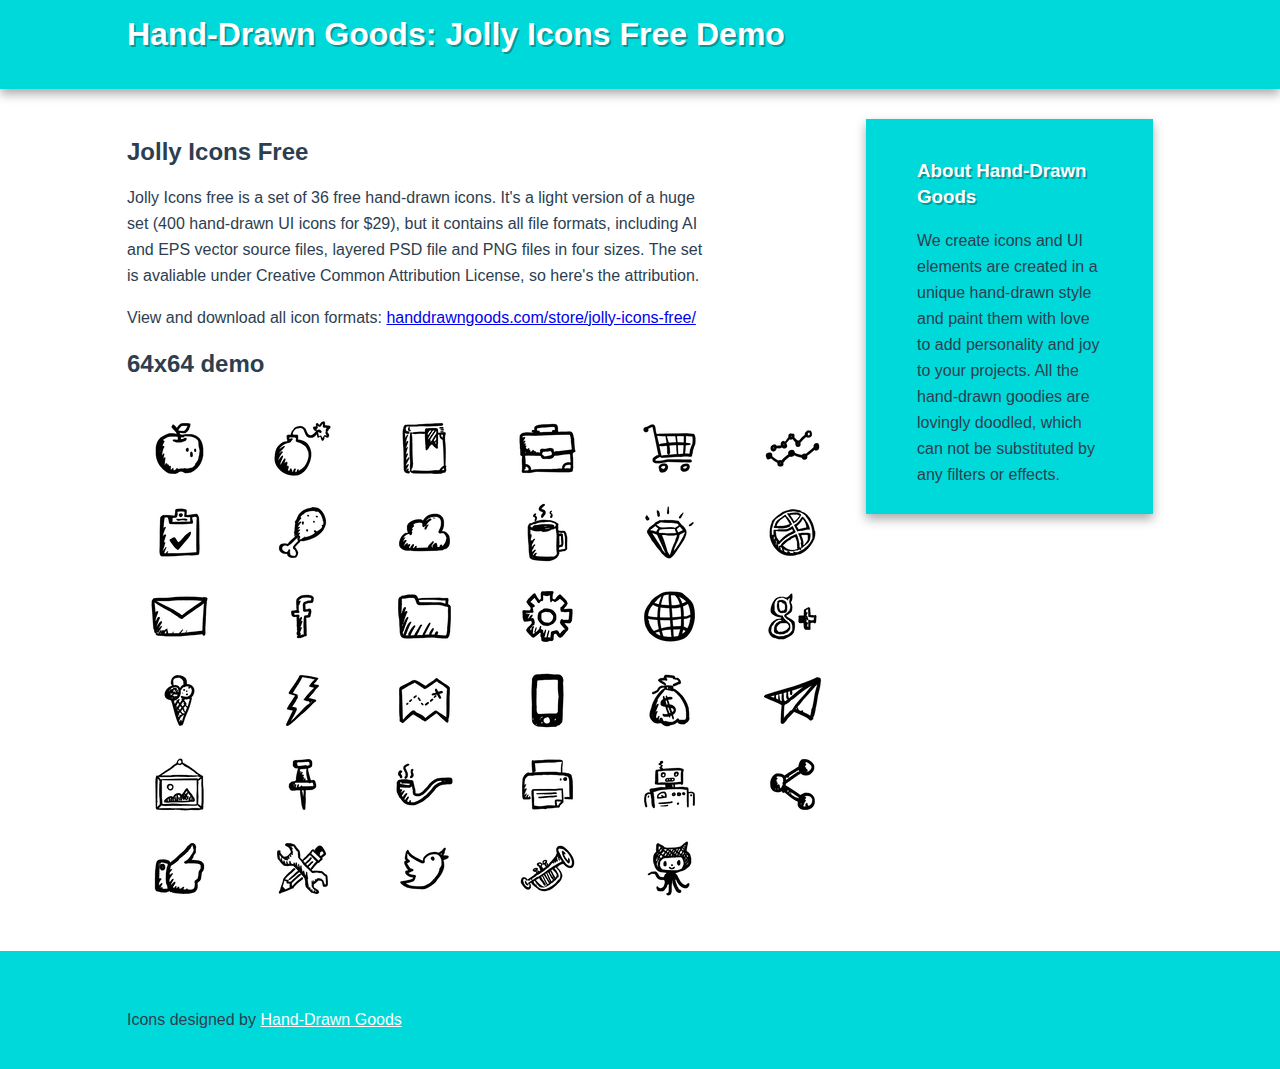
==== index.html @ b7d657a1 "Initial commit" ====
<!DOCTYPE html>
<!--[if lt IE 7]>      <html class="no-js lt-ie9 lt-ie8 lt-ie7"> <![endif]-->
<!--[if IE 7]>         <html class="no-js lt-ie9 lt-ie8"> <![endif]-->
<!--[if IE 8]>         <html class="no-js lt-ie9"> <![endif]-->
<!--[if gt IE 8]><!--> <html class="no-js"> <!--<![endif]-->
    <head>
        <meta charset="utf-8">
        <meta http-equiv="X-UA-Compatible" content="IE=edge,chrome=1">
        <title></title>
        <meta name="description" content="">
        <meta name="viewport" content="width=device-width, initial-scale=1">

        <link rel="stylesheet" href="main.css">

    </head>
    <body>
        <!--[if lt IE 7]>
            <p class="browsehappy">You are using an <strong>outdated</strong> browser. Please <a href="http://browsehappy.com/">upgrade your browser</a> to improve your experience.</p>
        <![endif]-->

        <div class="header-container">
            <header class="wrapper clearfix">
                <h1 class="title on-highlight">Hand-Drawn Goods: Jolly Icons Free Demo</h1>
            </header>
        </div>

        <div class="main-container">
            <div class="main wrapper clearfix">

                <article>
                    <header>
                        <h2>Jolly Icons Free</h2>
<p>Jolly Icons free is a set of 36 free hand-drawn icons. It's a light version of a huge set (400 hand-drawn UI icons for $29), but it contains all file formats, including AI and EPS vector source files, layered PSD file and PNG files
in four sizes. The set is avaliable under Creative Common Attribution License, so here's the attribution.</p>

    View and download all icon formats: <a href="http://handdrawngoods.com/store/jolly-icons-free/" title="Hand Drawn Goods – Web Icons and UI Elements">handdrawngoods.com/store/jolly-icons-free/</a>

                    </header>
                    <section>
                        <h2>64x64 demo</h2>

        <!-- Grid 1/6 -->
        <div class="grid grid-pad">
            <div class="col-1-6">
                <div class="icon">
                    <img src="img/apple_64.png" alt="Apple vector icon — Jolly Icons Free" />
                </div>
            </div>
            <div class="col-1-6">
                <div class="icon">
                    <img src="img/bomb_64.png" alt="Bomb vector icon — Jolly Icons Free" />
                </div>
            </div>
            <div class="col-1-6">
                <div class="icon">
                    <img src="img/book_64.png" alt="Book vector icon — Jolly Icons Free" />
                </div>
            </div>
            <div class="col-1-6">
                <div class="icon">
                    <img src="img/briefcase_64.png" alt="Briefcase vector icon — Jolly Icons Free" />
                </div>
            </div>
            <div class="col-1-6">
                <div class="icon">
                    <img src="img/cart_64.png" alt="Cart vector icon — Jolly Icons Free" />
                </div>
            </div>
            <div class="col-1-6">
                <div class="icon">
                    <img src="img/chart_64.png" alt="Chart vector icon — Jolly Icons Free" />
                </div>
            </div>
        </div>

        <!-- Grid 1/6 -->
        <div class="grid grid-pad">
            <div class="col-1-6">
                <div class="icon">
                   <img src="img/checklist_64.png" alt="Checklist vector icon — Jolly Icons Free" />
                </div>
            </div>
            <div class="col-1-6">
                <div class="icon">
                    <img src="img/chicken_64.png" alt="Chicken vector icon — Jolly Icons Free" />
                </div>
            </div>
            <div class="col-1-6">
                <div class="icon">
                    <img src="img/cloud_64.png" alt="Cloud vector icon — Jolly Icons Free" />
                </div>
            </div>
            <div class="col-1-6">
                <div class="icon">
                    <img src="img/coffee_64.png" alt="Coffee vector icon — Jolly Icons Free" />
                </div>
            </div>
            <div class="col-1-6">
                <div class="icon">
                    <img src="img/diamond_64.png" alt="Diamond vector icon — Jolly Icons Free" />
                </div>
            </div>
            <div class="col-1-6">
                <div class="icon">
                    <img src="img/dribbble_64.png" alt="Dribble vector icon — Jolly Icons Free" />
                </div>
            </div>
        </div>

                <!-- Grid 1/6 -->
        <div class="grid grid-pad">
            <div class="col-1-6">
                <div class="icon">
                    <img src="img/email_64.png" alt="Email vector icon — Jolly Icons Free" />                   
                </div>
            </div>
            <div class="col-1-6">
                <div class="icon">
                    <img src="img/facebook_64.png" alt="Facebook vector icon — Jolly Icons Free" />
                </div>
            </div>
            <div class="col-1-6">
                <div class="icon">
                    <img src="img/folder_64.png" alt="Folder vector icon — Jolly Icons Free" />
                </div>
            </div>
            <div class="col-1-6">
                <div class="icon">
                    <img src="img/gear_64.png" alt="Giftbox vector icon — Jolly Icons Free" />
                </div>
            </div>
            <div class="col-1-6">
                <div class="icon">
                    <img src="img/globe_64.png" alt="Globe vector icon — Jolly Icons Free" />
                </div>
            </div>
            <div class="col-1-6">
                <div class="icon">
                    <img src="img/google-plus_64.png" alt="Google Plus vector icon — Jolly Icons Free" />
                </div>
            </div>
        </div>

                <!-- Grid 1/6 -->
        <div class="grid grid-pad">
            <div class="col-1-6">
                <div class="icon">
                    <img src="img/icecream_64.png" alt="Ice-cream vector icon — Jolly Icons Free" />                   
                </div>
            </div>
            <div class="col-1-6">
                <div class="icon">
                    <img src="img/lightning_64.png" alt="Lightning vector icon — Jolly Icons Free" />
                </div>
            </div>
            <div class="col-1-6">
                <div class="icon">
                    <img src="img/map_64.png" alt="Map vector icon — Jolly Icons Free" />
                </div>
            </div>
            <div class="col-1-6">
                <div class="icon">
                    <img src="img/mobile_64.png" alt="Mobile vector icon — Jolly Icons Free" />
                </div>
            </div>
            <div class="col-1-6">
                <div class="icon">
                    <img src="img/money_64.png" alt="Money vector icon — Jolly Icons Free" />
                </div>
            </div>
            <div class="col-1-6">
                <div class="icon">
                    <img src="img/paper-plane_64.png" alt="Paper plane vector icon — Jolly Icons Free" />
                </div>
            </div>
        </div>

                <!-- Grid 1/6 -->
        <div class="grid grid-pad">
            <div class="col-1-6">
                <div class="icon">
                    <img src="img/picture_64.png" alt="Picture vector icon — Jolly Icons Free" />                </div>
            </div>
            <div class="col-1-6">
                <div class="icon">
                    <img src="img/pin_64.png" alt="Pin vector icon — Jolly Icons Free" />
                </div>
            </div>
            <div class="col-1-6">
                <div class="icon">
                    <img src="img/pipe_64.png" alt="Pipe vector icon — Jolly Icons Free" />
                </div>
            </div>
            <div class="col-1-6">
                <div class="icon">
                    <img src="img/print_64.png" alt="Print vector icon — Jolly Icons Free" />
                </div>
            </div>
            <div class="col-1-6">
                <div class="icon">
                    <img src="img/robot_64.png" alt="Robott vector icon — Jolly Icons Free" />
                </div>
            </div>
            <div class="col-1-6">
                <div class="icon">
                    <img src="img/share_64.png" alt="Share vector icon — Jolly Icons Free" />
                </div>
            </div>
        </div>

                <!-- Grid 1/6 -->
        <div class="grid grid-pad">
            <div class="col-1-6">
                <div class="icon">
                    <img src="img/thumb-up_64.png" alt="Like vector icon — Jolly Icons Free" />
                </div>
            </div>
            <div class="col-1-6">
                <div class="icon">
                    <img src="img/tools_64.png" alt="Trumphet vector icon — Jolly Icons Free" />
                </div>
            </div>
            <div class="col-1-6">
                <div class="icon">
                    <img src="img/twitter_64.png" alt="Twitter vector icon — Jolly Icons Free" />
                </div>
            </div>
            <div class="col-1-6">
                <div class="icon">
                    <img src="img/trumpet_64.png" alt="Trumpet vector icon — Jolly Icons Free" />
                </div>
            </div>
            <div class="col-1-6">
                <div class="icon">
                    <img src="img/github_64.png" alt="Github vector icon — Jolly Icons Free" />
                </div>
            </div>
            <div class="col-1-6">
                <div class="icon">

                </div>
            </div>
        </div>

                <!-- Grid 1/6 -->
        <div class="grid grid-pad">
            <div class="col-1-6">
                <div class="icon">
                   
                </div>
            </div>
            <div class="col-1-6">
                <div class="icon">

                </div>
            </div>
            <div class="col-1-6">
                <div class="icon">

                </div>
            </div>
            <div class="col-1-6">
                <div class="icon">

                </div>
            </div>
            <div class="col-1-6">
                <div class="icon">

                </div>
            </div>
            <div class="col-1-6">
                <div class="icon">

                </div>
            </div>
        </div>

                    </section>
                    
                </article>

                <aside>
                    <h3 class="on-highlight">About Hand-Drawn Goods</h3>
                    <p class="on-blue">We create icons and UI elements are created in a unique hand-drawn style and paint them with love to add personality and joy to your projects. All the hand-drawn goodies are lovingly doodled, which can not be substituted by any filters or effects.</p>
                </aside>

            </div> <!-- #main -->
        </div> <!-- #main-container -->

        <div class="footer-container">
            <footer class="wrapper">
                <p class="on-blue">Icons designed by <a href="http://handdrawngoods.com" title="Hand Drawn Goods – Web Icons and UI Elements">Hand-Drawn Goods</a></p>
            </footer>
        </div>

    </body>
</html>
---- main.css ----
/*! normalize.css v1.1.3 | MIT License | git.io/normalize */article,aside,details,figcaption,figure,footer,header,hgroup,main,nav,section,summary{display:block}audio,canvas,video{display:inline-block;*display:inline;*zoom:1}audio:not([controls]){display:none;height:0}[hidden]{display:none}html{font-size:100%;-ms-text-size-adjust:100%;-webkit-text-size-adjust:100%}html,button,input,select,textarea{font-family:sans-serif}body{margin:0}a:focus{outline:thin dotted}a:active,a:hover{outline:0}h1{font-size:2em;margin:.67em 0}h2{font-size:1.5em;margin:.83em 0}h3{font-size:1.17em;margin:1em 0}h4{font-size:1em;margin:1.33em 0}h5{font-size:.83em;margin:1.67em 0}h6{font-size:.67em;margin:2.33em 0}abbr[title]{border-bottom:1px dotted}b,strong{font-weight:bold}blockquote{margin:1em 40px}dfn{font-style:italic}hr{-moz-box-sizing:content-box;box-sizing:content-box;height:0}mark{background:#ff0;color:#000}p,pre{margin:1em 0}code,kbd,pre,samp{font-family:monospace,serif;_font-family:'courier new',monospace;font-size:1em}pre{white-space:pre;white-space:pre-wrap;word-wrap:break-word}q{quotes:none}q:before,q:after{content:'';content:none}small{font-size:80%}sub,sup{font-size:75%;line-height:0;position:relative;vertical-align:baseline}sup{top:-0.5em}sub{bottom:-0.25em}dl,menu,ol,ul{margin:1em 0}dd{margin:0 0 0 40px}menu,ol,ul{padding:0 0 0 40px}nav ul,nav ol{list-style:none;list-style-image:none}img{border:0;-ms-interpolation-mode:bicubic}svg:not(:root){overflow:hidden}figure{margin:0}form{margin:0}fieldset{border:1px solid silver;margin:0 2px;padding:.35em .625em .75em}legend{border:0;padding:0;white-space:normal;*margin-left:-7px}button,input,select,textarea{font-size:100%;margin:0;vertical-align:baseline;*vertical-align:middle}button,input{line-height:normal}button,select{text-transform:none}button,html input[type="button"],input[type="reset"],input[type="submit"]{-webkit-appearance:button;cursor:pointer;*overflow:visible}button[disabled],html input[disabled]{cursor:default}input[type="checkbox"],input[type="radio"]{box-sizing:border-box;padding:0;*height:13px;*width:13px}input[type="search"]{-webkit-appearance:textfield;-moz-box-sizing:content-box;-webkit-box-sizing:content-box;box-sizing:content-box}input[type="search"]::-webkit-search-cancel-button,input[type="search"]::-webkit-search-decoration{-webkit-appearance:none}button::-moz-focus-inner,input::-moz-focus-inner{border:0;padding:0}textarea{overflow:auto;vertical-align:top}table{border-collapse:collapse;border-spacing:0}

/*! HTML5 Boilerplate v4.3.0 | MIT License | http://h5bp.com/ */

html,
button,
input,
select,
textarea {
    color: #222;
}

html {
    font-size: 1em;
    line-height: 1.4;
}

::-moz-selection {
    background: #b3d4fc;
    text-shadow: none;
}

::selection {
    background: #b3d4fc;
    text-shadow: none;
}

hr {
    display: block;
    height: 1px;
    border: 0;
    border-top: 1px solid #ccc;
    margin: 1em 0;
    padding: 0;
}

audio,
canvas,
img,
video {
    vertical-align: middle;
}

fieldset {
    border: 0;
    margin: 0;
    padding: 0;
}

textarea {
    resize: vertical;
}

.browsehappy {
    margin: 0.2em 0;
    background: #ccc;
    color: #000;
    padding: 0.2em 0;
}


/* ===== Initializr Styles ==================================================
   Author: Jonathan Verrecchia - verekia.com/initializr/responsive-template
   ========================================================================== */

body {
    font: 16px/26px Helvetica, Helvetica Neue, Arial;
    color: #2c3e50;
}

.wrapper {
    width: 90%;
    margin: 0 5%;
}

/* ===================
  Simple Grid
  Learn More - http://dallasbass.com/simple-grid-a-lightweight-responsive-css-grid/
  Project Page - http://thisisdallas.github.com/Simple-Grid/
  Author - Dallas Bass
  Site - dallasbass.com
   =================== */

*, *:after, *:before {
    -webkit-box-sizing: border-box;
    -moz-box-sizing: border-box;
    box-sizing: border-box;
}

body {
    margin: 0px;
}

[class*='col-'] {
    float: left;
    padding-right: 20px;
}

[class*='col-']:last-of-type {
    padding-right: 0px;
}

.grid {
    width: 100%;
    max-width: 1140px;
    min-width: 755px;
    margin: 0 auto;
    overflow: hidden;
}

.grid:after {
    content: "";
    display: table;
    clear: both;
}

.grid-pad {
    padding: 20px 0 0px 20px;
}

.grid-pad > [class*='col-']:last-of-type {
    padding-right: 20px;
}

.push-right {
    float: right;
}

/* Content Columns */

.col-1-1 {
    width: 100%;
}
.col-2-3, .col-8-12 {
    width: 66.66%;
}

.col-1-2, .col-6-12 {
    width: 50%;
}

.col-1-3, .col-4-12 {
    width: 33.33%;
}

.col-1-4, .col-3-12 {
    width: 25%;
}

.col-1-5 {
    width: 20%;
}

.col-1-6, .col-2-12 {
    width: 16.667%;
}

.col-1-7 {
    width: 14.28%;
}

.col-1-8 {
    width: 12.5%;
}

.col-1-9 {
    width: 11.1%;
}

.col-1-10 {
    width: 10%;
}

.col-1-11 {
    width: 9.09%;
}

.col-1-12 {
    width: 8.33%
}

/* Layout Columns */

.col-11-12 {
    width: 91.66%
}

.col-10-12 {
    width: 83.333%;
}

.col-9-12 {
    width: 75%;
}

.col-5-12 {
    width: 41.66%;
}

.col-7-12 {
    width: 58.33%
}

@media handheld, only screen and (max-width: 767px) {

    
    .grid {
        width: 100%;
        min-width: 0;
        margin-left: 0px;
        margin-right: 0px;
        padding-left: 0px;
        padding-right: 0px;
    }
    
    [class*='col-'] {
        width: auto;
        float: none;
        margin-left: 0px;
        margin-right: 0px;
        margin-top: 10px;
        margin-bottom: 10px;
        padding-left: 20px;
        padding-right: 20px;
    }
}


/* ===================
    ALL: Orange Theme
   =================== */

.header-container {
    border-bottom: 20px solid #00d9d9;
}

.footer-container,
.main aside {
    border-top: 20px solid #00d9d9;
}

.header-container,
.footer-container,
.main aside {
    background: #00d9d9;
}

.title {
    color: white;
}

/* ==============
    MOBILE: Menu
   ============== */

nav ul {
    margin: 0;
    padding: 0;
}

nav a {
    display: block;
    margin-bottom: 10px;
    padding: 15px 0;

    text-align: center;
    text-decoration: none;
    font-weight: bold;

    color: white;
    background: #00d9d9;
}

nav a:hover,
nav a:visited {
    color: white;
}

nav a:hover {
    text-decoration: underline;
}

/* ==============
    MOBILE: Main
   ============== */

.main {
    padding: 30px 0;
}

.main article h1 {
    font-size: 2em;
}

.main aside {
    color: white;
    padding: 0px 5% 10px;
}

.footer-container footer {
    color: white;
    padding: 20px 0;
}

/* ===============
    ALL: IE Fixes
   =============== */

.ie7 .title {
    padding-top: 20px;
}

/* ==========================================================================
   Jolly Icons Free Demo styles
   ========================================================================== */

.on-highlight {
    color: white;
    font-weight: 600;
    text-shadow: 2px 2px 0 rgba(0, 0, 0, 0.3);
}

.on-blue {
    color: #2c3e50;
}

.on-blue a {
    color: #fff;
}










/* ==========================================================================
   Media Queries
   ========================================================================== */

@media only screen and (min-width: 480px) {

/* ====================
    INTERMEDIATE: Menu
   ==================== */

    nav a {
        float: left;
        width: 27%;
        margin: 0 1.7%;
        padding: 25px 2%;
        margin-bottom: 0;
    }

    nav li:first-child a {
        margin-left: 0;
    }

    nav li:last-child a {
        margin-right: 0;
    }

/* ========================
    INTERMEDIATE: IE Fixes
   ======================== */

    nav ul li {
        display: inline;
    }

    .oldie nav a {
        margin: 0 0.7%;
    }
}

@media only screen and (min-width: 768px) {

/* ====================
    WIDE: CSS3 Effects
   ==================== */

    .header-container,
    .main aside {
        -webkit-box-shadow: 0 5px 10px #aaa;
           -moz-box-shadow: 0 5px 10px #aaa;
                box-shadow: 0 5px 10px #aaa;
    }

/* ============
    WIDE: Menu
   ============ */

    .title {
        float: left;
    }

    nav {
        float: right;
        width: 38%;
    }

/* ============
    WIDE: Main
   ============ */

    .main article {
        float: left;
        width: 57%;
    }

    .main aside {
        float: right;
        width: 28%;
    }
}

@media only screen and (min-width: 1140px) {

/* ===============
    Maximal Width
   =============== */

    .wrapper {
        width: 1026px; /* 1140px - 10% for margins */
        margin: 0 auto;
    }
}

/* ==========================================================================
   Helper classes
   ========================================================================== */

.ir {
    background-color: transparent;
    border: 0;
    overflow: hidden;
    *text-indent: -9999px;
}

.ir:before {
    content: "";
    display: block;
    width: 0;
    height: 150%;
}

.hidden {
    display: none !important;
    visibility: hidden;
}

.visuallyhidden {
    border: 0;
    clip: rect(0 0 0 0);
    height: 1px;
    margin: -1px;
    overflow: hidden;
    padding: 0;
    position: absolute;
    width: 1px;
}

.visuallyhidden.focusable:active,
.visuallyhidden.focusable:focus {
    clip: auto;
    height: auto;
    margin: 0;
    overflow: visible;
    position: static;
    width: auto;
}

.invisible {
    visibility: hidden;
}

.clearfix:before,
.clearfix:after {
    content: " ";
    display: table;
}

.clearfix:after {
    clear: both;
}

.clearfix {
    *zoom: 1;
}

/* ==========================================================================
   Print styles
   ========================================================================== */

@media print {
    * {
        background: transparent !important;
        color: #000 !important;
        box-shadow: none !important;
        text-shadow: none !important;
    }

    a,
    a:visited {
        text-decoration: underline;
    }

    a[href]:after {
        content: " (" attr(href) ")";
    }

    abbr[title]:after {
        content: " (" attr(title) ")";
    }

    .ir a:after,
    a[href^="javascript:"]:after,
    a[href^="#"]:after {
        content: "";
    }

    pre,
    blockquote {
        border: 1px solid #999;
        page-break-inside: avoid;
    }

    thead {
        display: table-header-group;
    }

    tr,
    img {
        page-break-inside: avoid;
    }

    img {
        max-width: 100% !important;
    }

    @page {
        margin: 0.5cm;
    }

    p,
    h2,
    h3 {
        orphans: 3;
        widows: 3;
    }

    h2,
    h3 {
        page-break-after: avoid;
    }
}
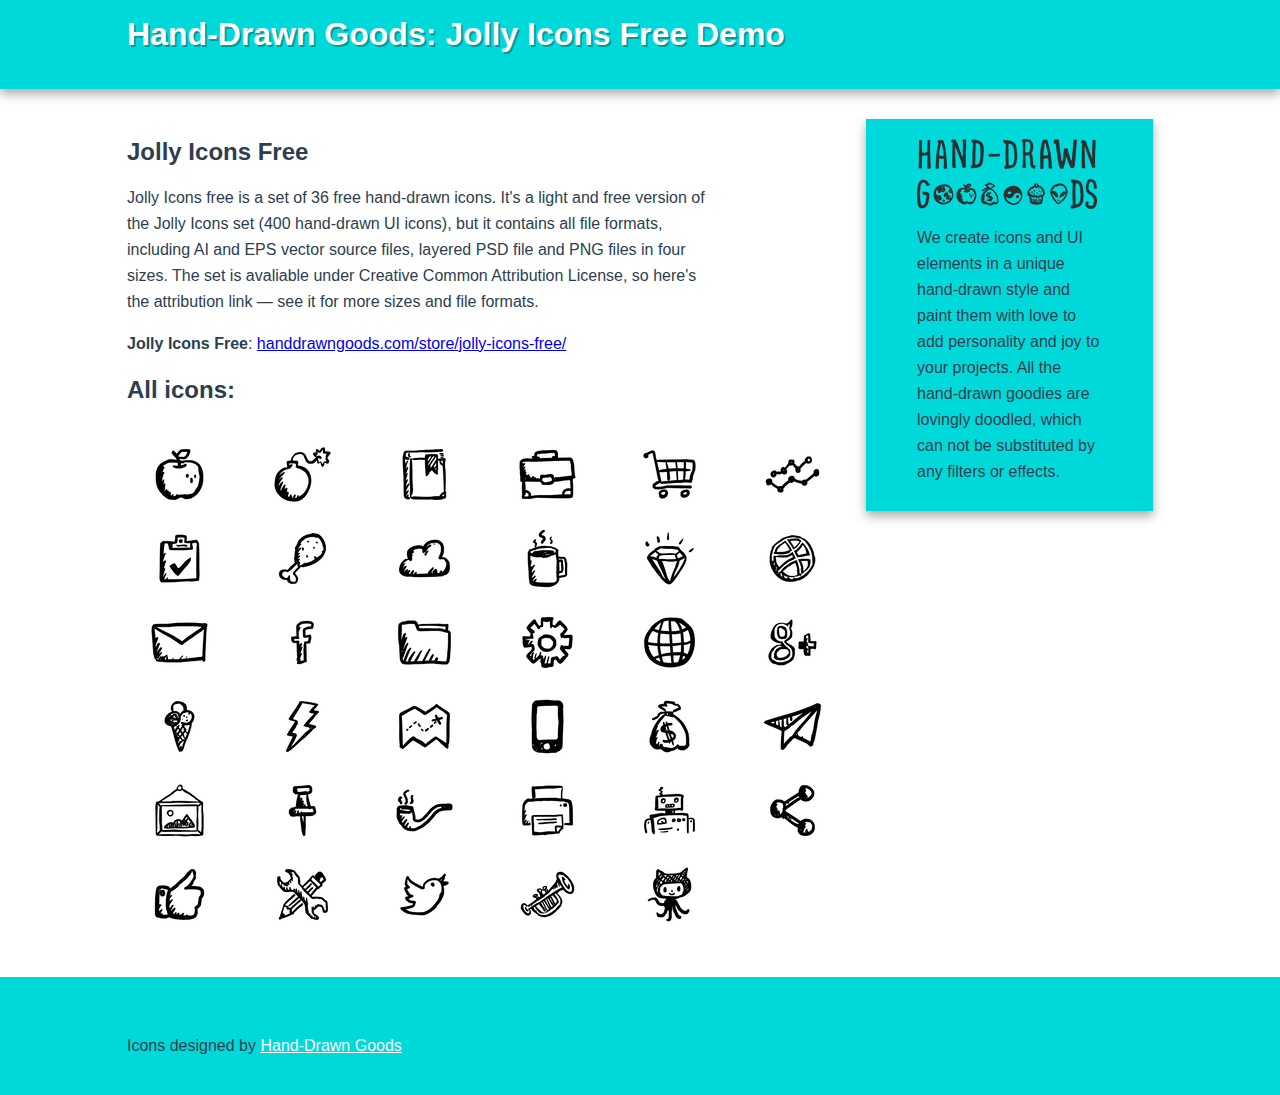
==== commit 14ef3398: "Edited copy and structure" ====
--- a/index.html
+++ b/index.html
@@ -30,259 +30,261 @@
                 <article>
                     <header>
                         <h2>Jolly Icons Free</h2>
-<p>Jolly Icons free is a set of 36 free hand-drawn icons. It's a light version of a huge set (400 hand-drawn UI icons for $29), but it contains all file formats, including AI and EPS vector source files, layered PSD file and PNG files
-in four sizes. The set is avaliable under Creative Common Attribution License, so here's the attribution.</p>
-
-    View and download all icon formats: <a href="http://handdrawngoods.com/store/jolly-icons-free/" title="Hand Drawn Goods – Web Icons and UI Elements">handdrawngoods.com/store/jolly-icons-free/</a>
+                            <p>Jolly Icons free is a set of 36 free hand-drawn icons. It's a light and free version of the Jolly Icons set (400 hand-drawn UI icons), but it contains all file formats, including AI and EPS vector source files, layered PSD file and PNG files
+                            in four sizes. The set is avaliable under Creative Common Attribution License, so here's the attribution link — see it for more sizes and file formats.</p>
+
+                            <strong>Jolly Icons Free</strong>: <a href="http://handdrawngoods.com/store/jolly-icons-free/" title="Hand Drawn Goods – Web Icons and UI Elements">handdrawngoods.com/store/jolly-icons-free/</a>
 
                     </header>
                     <section>
-                        <h2>64x64 demo</h2>
-
-        <!-- Grid 1/6 -->
-        <div class="grid grid-pad">
-            <div class="col-1-6">
-                <div class="icon">
-                    <img src="img/apple_64.png" alt="Apple vector icon — Jolly Icons Free" />
-                </div>
-            </div>
-            <div class="col-1-6">
-                <div class="icon">
-                    <img src="img/bomb_64.png" alt="Bomb vector icon — Jolly Icons Free" />
-                </div>
-            </div>
-            <div class="col-1-6">
-                <div class="icon">
-                    <img src="img/book_64.png" alt="Book vector icon — Jolly Icons Free" />
-                </div>
-            </div>
-            <div class="col-1-6">
-                <div class="icon">
-                    <img src="img/briefcase_64.png" alt="Briefcase vector icon — Jolly Icons Free" />
-                </div>
-            </div>
-            <div class="col-1-6">
-                <div class="icon">
-                    <img src="img/cart_64.png" alt="Cart vector icon — Jolly Icons Free" />
-                </div>
-            </div>
-            <div class="col-1-6">
-                <div class="icon">
-                    <img src="img/chart_64.png" alt="Chart vector icon — Jolly Icons Free" />
-                </div>
-            </div>
-        </div>
-
-        <!-- Grid 1/6 -->
-        <div class="grid grid-pad">
-            <div class="col-1-6">
-                <div class="icon">
-                   <img src="img/checklist_64.png" alt="Checklist vector icon — Jolly Icons Free" />
-                </div>
-            </div>
-            <div class="col-1-6">
-                <div class="icon">
-                    <img src="img/chicken_64.png" alt="Chicken vector icon — Jolly Icons Free" />
-                </div>
-            </div>
-            <div class="col-1-6">
-                <div class="icon">
-                    <img src="img/cloud_64.png" alt="Cloud vector icon — Jolly Icons Free" />
-                </div>
-            </div>
-            <div class="col-1-6">
-                <div class="icon">
-                    <img src="img/coffee_64.png" alt="Coffee vector icon — Jolly Icons Free" />
-                </div>
-            </div>
-            <div class="col-1-6">
-                <div class="icon">
-                    <img src="img/diamond_64.png" alt="Diamond vector icon — Jolly Icons Free" />
-                </div>
-            </div>
-            <div class="col-1-6">
-                <div class="icon">
-                    <img src="img/dribbble_64.png" alt="Dribble vector icon — Jolly Icons Free" />
-                </div>
-            </div>
-        </div>
-
-                <!-- Grid 1/6 -->
-        <div class="grid grid-pad">
-            <div class="col-1-6">
-                <div class="icon">
-                    <img src="img/email_64.png" alt="Email vector icon — Jolly Icons Free" />                   
-                </div>
-            </div>
-            <div class="col-1-6">
-                <div class="icon">
-                    <img src="img/facebook_64.png" alt="Facebook vector icon — Jolly Icons Free" />
-                </div>
-            </div>
-            <div class="col-1-6">
-                <div class="icon">
-                    <img src="img/folder_64.png" alt="Folder vector icon — Jolly Icons Free" />
-                </div>
-            </div>
-            <div class="col-1-6">
-                <div class="icon">
-                    <img src="img/gear_64.png" alt="Giftbox vector icon — Jolly Icons Free" />
-                </div>
-            </div>
-            <div class="col-1-6">
-                <div class="icon">
-                    <img src="img/globe_64.png" alt="Globe vector icon — Jolly Icons Free" />
-                </div>
-            </div>
-            <div class="col-1-6">
-                <div class="icon">
-                    <img src="img/google-plus_64.png" alt="Google Plus vector icon — Jolly Icons Free" />
-                </div>
-            </div>
-        </div>
-
-                <!-- Grid 1/6 -->
-        <div class="grid grid-pad">
-            <div class="col-1-6">
-                <div class="icon">
-                    <img src="img/icecream_64.png" alt="Ice-cream vector icon — Jolly Icons Free" />                   
-                </div>
-            </div>
-            <div class="col-1-6">
-                <div class="icon">
-                    <img src="img/lightning_64.png" alt="Lightning vector icon — Jolly Icons Free" />
-                </div>
-            </div>
-            <div class="col-1-6">
-                <div class="icon">
-                    <img src="img/map_64.png" alt="Map vector icon — Jolly Icons Free" />
-                </div>
-            </div>
-            <div class="col-1-6">
-                <div class="icon">
-                    <img src="img/mobile_64.png" alt="Mobile vector icon — Jolly Icons Free" />
-                </div>
-            </div>
-            <div class="col-1-6">
-                <div class="icon">
-                    <img src="img/money_64.png" alt="Money vector icon — Jolly Icons Free" />
-                </div>
-            </div>
-            <div class="col-1-6">
-                <div class="icon">
-                    <img src="img/paper-plane_64.png" alt="Paper plane vector icon — Jolly Icons Free" />
-                </div>
-            </div>
-        </div>
-
-                <!-- Grid 1/6 -->
-        <div class="grid grid-pad">
-            <div class="col-1-6">
-                <div class="icon">
-                    <img src="img/picture_64.png" alt="Picture vector icon — Jolly Icons Free" />                </div>
-            </div>
-            <div class="col-1-6">
-                <div class="icon">
-                    <img src="img/pin_64.png" alt="Pin vector icon — Jolly Icons Free" />
-                </div>
-            </div>
-            <div class="col-1-6">
-                <div class="icon">
-                    <img src="img/pipe_64.png" alt="Pipe vector icon — Jolly Icons Free" />
-                </div>
-            </div>
-            <div class="col-1-6">
-                <div class="icon">
-                    <img src="img/print_64.png" alt="Print vector icon — Jolly Icons Free" />
-                </div>
-            </div>
-            <div class="col-1-6">
-                <div class="icon">
-                    <img src="img/robot_64.png" alt="Robott vector icon — Jolly Icons Free" />
-                </div>
-            </div>
-            <div class="col-1-6">
-                <div class="icon">
-                    <img src="img/share_64.png" alt="Share vector icon — Jolly Icons Free" />
-                </div>
-            </div>
-        </div>
-
-                <!-- Grid 1/6 -->
-        <div class="grid grid-pad">
-            <div class="col-1-6">
-                <div class="icon">
-                    <img src="img/thumb-up_64.png" alt="Like vector icon — Jolly Icons Free" />
-                </div>
-            </div>
-            <div class="col-1-6">
-                <div class="icon">
-                    <img src="img/tools_64.png" alt="Trumphet vector icon — Jolly Icons Free" />
-                </div>
-            </div>
-            <div class="col-1-6">
-                <div class="icon">
-                    <img src="img/twitter_64.png" alt="Twitter vector icon — Jolly Icons Free" />
-                </div>
-            </div>
-            <div class="col-1-6">
-                <div class="icon">
-                    <img src="img/trumpet_64.png" alt="Trumpet vector icon — Jolly Icons Free" />
-                </div>
-            </div>
-            <div class="col-1-6">
-                <div class="icon">
-                    <img src="img/github_64.png" alt="Github vector icon — Jolly Icons Free" />
-                </div>
-            </div>
-            <div class="col-1-6">
-                <div class="icon">
-
-                </div>
-            </div>
-        </div>
-
-                <!-- Grid 1/6 -->
-        <div class="grid grid-pad">
-            <div class="col-1-6">
-                <div class="icon">
-                   
-                </div>
-            </div>
-            <div class="col-1-6">
-                <div class="icon">
-
-                </div>
-            </div>
-            <div class="col-1-6">
-                <div class="icon">
-
-                </div>
-            </div>
-            <div class="col-1-6">
-                <div class="icon">
-
-                </div>
-            </div>
-            <div class="col-1-6">
-                <div class="icon">
-
-                </div>
-            </div>
-            <div class="col-1-6">
-                <div class="icon">
-
-                </div>
-            </div>
-        </div>
+
+                        <h2>All icons:</h2>
+
+                            <!-- Grid 1/6 -->
+                            <div class="grid grid-pad">
+                                <div class="col-1-6">
+                                    <div class="icon">
+                                        <img src="icons/apple_64.png" alt="Apple vector icon — Jolly Icons Free" />
+                                    </div>
+                                </div>
+                                <div class="col-1-6">
+                                    <div class="icon">
+                                        <img src="icons/bomb_64.png" alt="Bomb vector icon — Jolly Icons Free" />
+                                    </div>
+                                </div>
+                                <div class="col-1-6">
+                                    <div class="icon">
+                                        <img src="icons/book_64.png" alt="Book vector icon — Jolly Icons Free" />
+                                    </div>
+                                </div>
+                                <div class="col-1-6">
+                                    <div class="icon">
+                                        <img src="icons/briefcase_64.png" alt="Briefcase vector icon — Jolly Icons Free" />
+                                    </div>
+                                </div>
+                                <div class="col-1-6">
+                                    <div class="icon">
+                                        <img src="icons/cart_64.png" alt="Cart vector icon — Jolly Icons Free" />
+                                    </div>
+                                </div>
+                                <div class="col-1-6">
+                                    <div class="icon">
+                                        <img src="icons/chart_64.png" alt="Chart vector icon — Jolly Icons Free" />
+                                    </div>
+                                </div>
+                            </div>
+
+                            <!-- Grid 1/6 -->
+                            <div class="grid grid-pad">
+                                <div class="col-1-6">
+                                    <div class="icon">
+                                       <img src="icons/checklist_64.png" alt="Checklist vector icon — Jolly Icons Free" />
+                                    </div>
+                                </div>
+                                <div class="col-1-6">
+                                    <div class="icon">
+                                        <img src="icons/chicken_64.png" alt="Chicken vector icon — Jolly Icons Free" />
+                                    </div>
+                                </div>
+                                <div class="col-1-6">
+                                    <div class="icon">
+                                        <img src="icons/cloud_64.png" alt="Cloud vector icon — Jolly Icons Free" />
+                                    </div>
+                                </div>
+                                <div class="col-1-6">
+                                    <div class="icon">
+                                        <img src="icons/coffee_64.png" alt="Coffee vector icon — Jolly Icons Free" />
+                                    </div>
+                                </div>
+                                <div class="col-1-6">
+                                    <div class="icon">
+                                        <img src="icons/diamond_64.png" alt="Diamond vector icon — Jolly Icons Free" />
+                                    </div>
+                                </div>
+                                <div class="col-1-6">
+                                    <div class="icon">
+                                        <img src="icons/dribbble_64.png" alt="Dribble vector icon — Jolly Icons Free" />
+                                    </div>
+                                </div>
+                            </div>
+
+                                    <!-- Grid 1/6 -->
+                            <div class="grid grid-pad">
+                                <div class="col-1-6">
+                                    <div class="icon">
+                                        <img src="icons/email_64.png" alt="Email vector icon — Jolly Icons Free" />                   
+                                    </div>
+                                </div>
+                                <div class="col-1-6">
+                                    <div class="icon">
+                                        <img src="icons/facebook_64.png" alt="Facebook vector icon — Jolly Icons Free" />
+                                    </div>
+                                </div>
+                                <div class="col-1-6">
+                                    <div class="icon">
+                                        <img src="icons/folder_64.png" alt="Folder vector icon — Jolly Icons Free" />
+                                    </div>
+                                </div>
+                                <div class="col-1-6">
+                                    <div class="icon">
+                                        <img src="icons/gear_64.png" alt="Giftbox vector icon — Jolly Icons Free" />
+                                    </div>
+                                </div>
+                                <div class="col-1-6">
+                                    <div class="icon">
+                                        <img src="icons/globe_64.png" alt="Globe vector icon — Jolly Icons Free" />
+                                    </div>
+                                </div>
+                                <div class="col-1-6">
+                                    <div class="icon">
+                                        <img src="icons/google-plus_64.png" alt="Google Plus vector icon — Jolly Icons Free" />
+                                    </div>
+                                </div>
+                            </div>
+
+                                    <!-- Grid 1/6 -->
+                            <div class="grid grid-pad">
+                                <div class="col-1-6">
+                                    <div class="icon">
+                                        <img src="icons/icecream_64.png" alt="Ice-cream vector icon — Jolly Icons Free" />                   
+                                    </div>
+                                </div>
+                                <div class="col-1-6">
+                                    <div class="icon">
+                                        <img src="icons/lightning_64.png" alt="Lightning vector icon — Jolly Icons Free" />
+                                    </div>
+                                </div>
+                                <div class="col-1-6">
+                                    <div class="icon">
+                                        <img src="icons/map_64.png" alt="Map vector icon — Jolly Icons Free" />
+                                    </div>
+                                </div>
+                                <div class="col-1-6">
+                                    <div class="icon">
+                                        <img src="icons/mobile_64.png" alt="Mobile vector icon — Jolly Icons Free" />
+                                    </div>
+                                </div>
+                                <div class="col-1-6">
+                                    <div class="icon">
+                                        <img src="icons/money_64.png" alt="Money vector icon — Jolly Icons Free" />
+                                    </div>
+                                </div>
+                                <div class="col-1-6">
+                                    <div class="icon">
+                                        <img src="icons/paper-plane_64.png" alt="Paper plane vector icon — Jolly Icons Free" />
+                                    </div>
+                                </div>
+                            </div>
+
+                                    <!-- Grid 1/6 -->
+                            <div class="grid grid-pad">
+                                <div class="col-1-6">
+                                    <div class="icon">
+                                        <img src="icons/picture_64.png" alt="Picture vector icon — Jolly Icons Free" />                </div>
+                                </div>
+                                <div class="col-1-6">
+                                    <div class="icon">
+                                        <img src="icons/pin_64.png" alt="Pin vector icon — Jolly Icons Free" />
+                                    </div>
+                                </div>
+                                <div class="col-1-6">
+                                    <div class="icon">
+                                        <img src="icons/pipe_64.png" alt="Pipe vector icon — Jolly Icons Free" />
+                                    </div>
+                                </div>
+                                <div class="col-1-6">
+                                    <div class="icon">
+                                        <img src="icons/print_64.png" alt="Print vector icon — Jolly Icons Free" />
+                                    </div>
+                                </div>
+                                <div class="col-1-6">
+                                    <div class="icon">
+                                        <img src="icons/robot_64.png" alt="Robott vector icon — Jolly Icons Free" />
+                                    </div>
+                                </div>
+                                <div class="col-1-6">
+                                    <div class="icon">
+                                        <img src="icons/share_64.png" alt="Share vector icon — Jolly Icons Free" />
+                                    </div>
+                                </div>
+                            </div>
+
+                                    <!-- Grid 1/6 -->
+                            <div class="grid grid-pad">
+                                <div class="col-1-6">
+                                    <div class="icon">
+                                        <img src="icons/thumb-up_64.png" alt="Like vector icon — Jolly Icons Free" />
+                                    </div>
+                                </div>
+                                <div class="col-1-6">
+                                    <div class="icon">
+                                        <img src="icons/tools_64.png" alt="Trumphet vector icon — Jolly Icons Free" />
+                                    </div>
+                                </div>
+                                <div class="col-1-6">
+                                    <div class="icon">
+                                        <img src="icons/twitter_64.png" alt="Twitter vector icon — Jolly Icons Free" />
+                                    </div>
+                                </div>
+                                <div class="col-1-6">
+                                    <div class="icon">
+                                        <img src="icons/trumpet_64.png" alt="Trumpet vector icon — Jolly Icons Free" />
+                                    </div>
+                                </div>
+                                <div class="col-1-6">
+                                    <div class="icon">
+                                        <img src="icons/github_64.png" alt="Github vector icon — Jolly Icons Free" />
+                                    </div>
+                                </div>
+                                <div class="col-1-6">
+                                    <div class="icon">
+
+                                    </div>
+                                </div>
+                            </div>
+
+                                    <!-- Grid 1/6 -->
+                            <div class="grid grid-pad">
+                                <div class="col-1-6">
+                                    <div class="icon">
+                                       
+                                    </div>
+                                </div>
+                                <div class="col-1-6">
+                                    <div class="icon">
+
+                                    </div>
+                                </div>
+                                <div class="col-1-6">
+                                    <div class="icon">
+
+                                    </div>
+                                </div>
+                                <div class="col-1-6">
+                                    <div class="icon">
+
+                                    </div>
+                                </div>
+                                <div class="col-1-6">
+                                    <div class="icon">
+
+                                    </div>
+                                </div>
+                                <div class="col-1-6">
+                                    <div class="icon">
+
+                                    </div>
+                                </div>
+                            </div>
 
                     </section>
                     
                 </article>
 
+
                 <aside>
-                    <h3 class="on-highlight">About Hand-Drawn Goods</h3>
-                    <p class="on-blue">We create icons and UI elements are created in a unique hand-drawn style and paint them with love to add personality and joy to your projects. All the hand-drawn goodies are lovingly doodled, which can not be substituted by any filters or effects.</p>
+                    <img src="img/hand-drawn-goods-logo.png" alt="Hand Drawn Goods – Web Icons and UI Elements" width="180">
+                    <p class="on-blue">We create icons and UI elements in a unique hand-drawn style and paint them with love to add personality and joy to your projects. All the hand-drawn goodies are lovingly doodled, which can not be substituted by any filters or effects.</p>
                 </aside>
 
             </div> <!-- #main -->
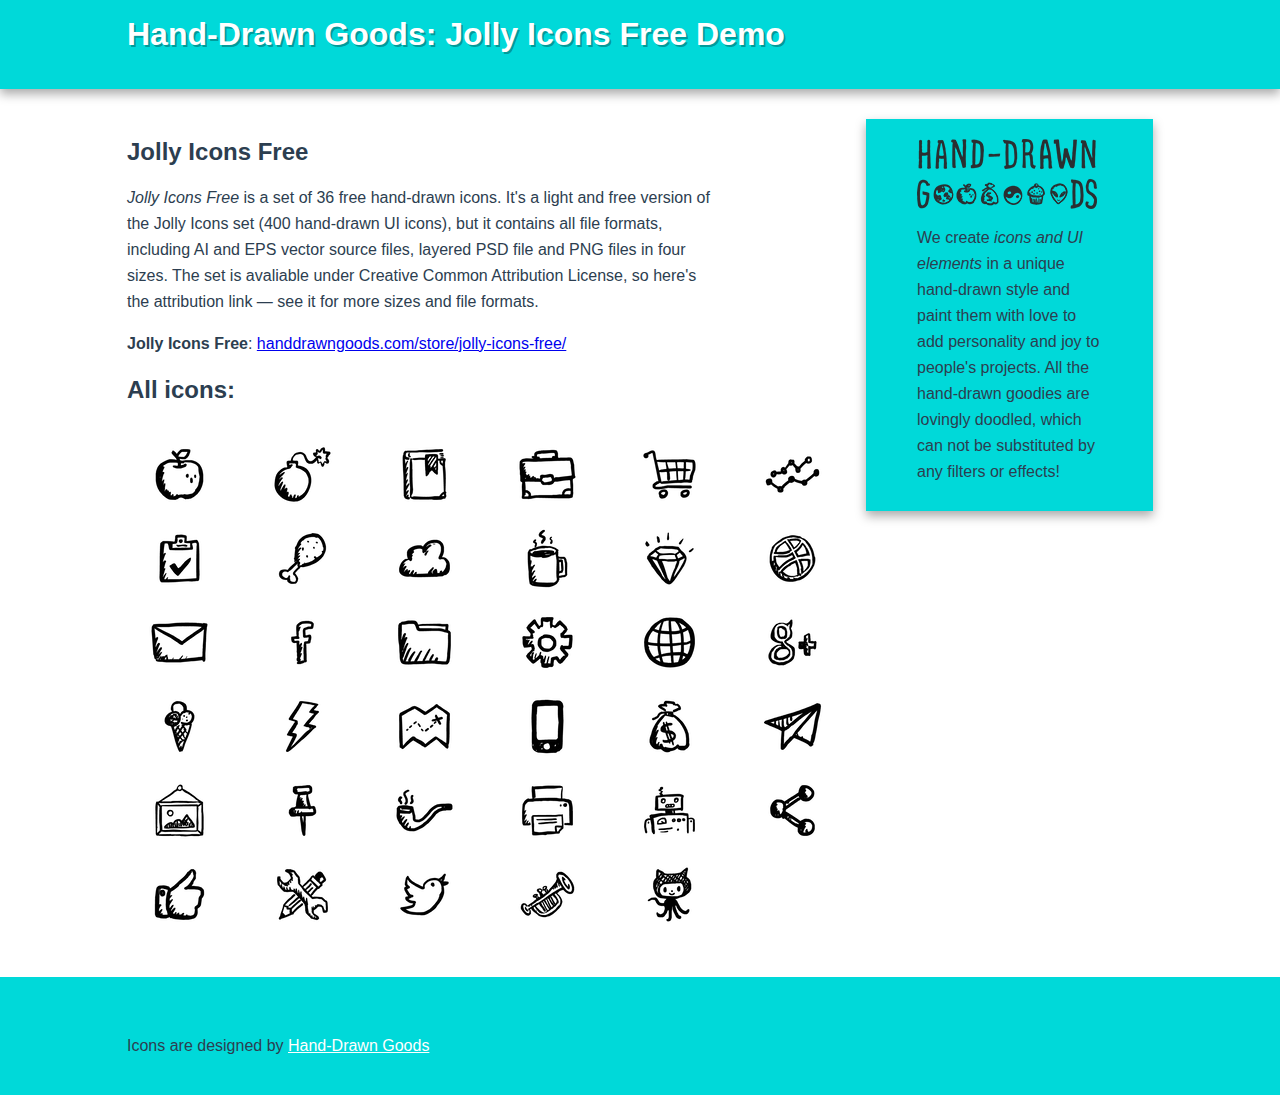
==== commit 10eb7f09: "Little styling." ====
--- a/index.html
+++ b/index.html
@@ -30,7 +30,7 @@
                 <article>
                     <header>
                         <h2>Jolly Icons Free</h2>
-                            <p>Jolly Icons free is a set of 36 free hand-drawn icons. It's a light and free version of the Jolly Icons set (400 hand-drawn UI icons), but it contains all file formats, including AI and EPS vector source files, layered PSD file and PNG files
+                            <p><em>Jolly Icons Free</em> is a set of 36 free hand-drawn icons. It's a light and free version of the Jolly Icons set (400 hand-drawn UI icons), but it contains all file formats, including AI and EPS vector source files, layered PSD file and PNG files
                             in four sizes. The set is avaliable under Creative Common Attribution License, so here's the attribution link — see it for more sizes and file formats.</p>
 
                             <strong>Jolly Icons Free</strong>: <a href="http://handdrawngoods.com/store/jolly-icons-free/" title="Hand Drawn Goods – Web Icons and UI Elements">handdrawngoods.com/store/jolly-icons-free/</a>
@@ -284,7 +284,7 @@
 
                 <aside>
                     <img src="img/hand-drawn-goods-logo.png" alt="Hand Drawn Goods – Web Icons and UI Elements" width="180">
-                    <p class="on-blue">We create icons and UI elements in a unique hand-drawn style and paint them with love to add personality and joy to your projects. All the hand-drawn goodies are lovingly doodled, which can not be substituted by any filters or effects.</p>
+                    <p class="on-blue">We create <em>icons and UI elements</em> in a unique hand-drawn style and paint them with love to add personality and joy to people's projects. All the hand-drawn goodies are lovingly doodled, which can not be substituted by any filters or effects!</p>
                 </aside>
 
             </div> <!-- #main -->
@@ -292,7 +292,7 @@
 
         <div class="footer-container">
             <footer class="wrapper">
-                <p class="on-blue">Icons designed by <a href="http://handdrawngoods.com" title="Hand Drawn Goods – Web Icons and UI Elements">Hand-Drawn Goods</a></p>
+                <p class="on-blue">Icons are designed by <a href="http://handdrawngoods.com" title="Hand Drawn Goods – Web Icons and UI Elements">Hand-Drawn Goods</a></p>
             </footer>
         </div>
 
